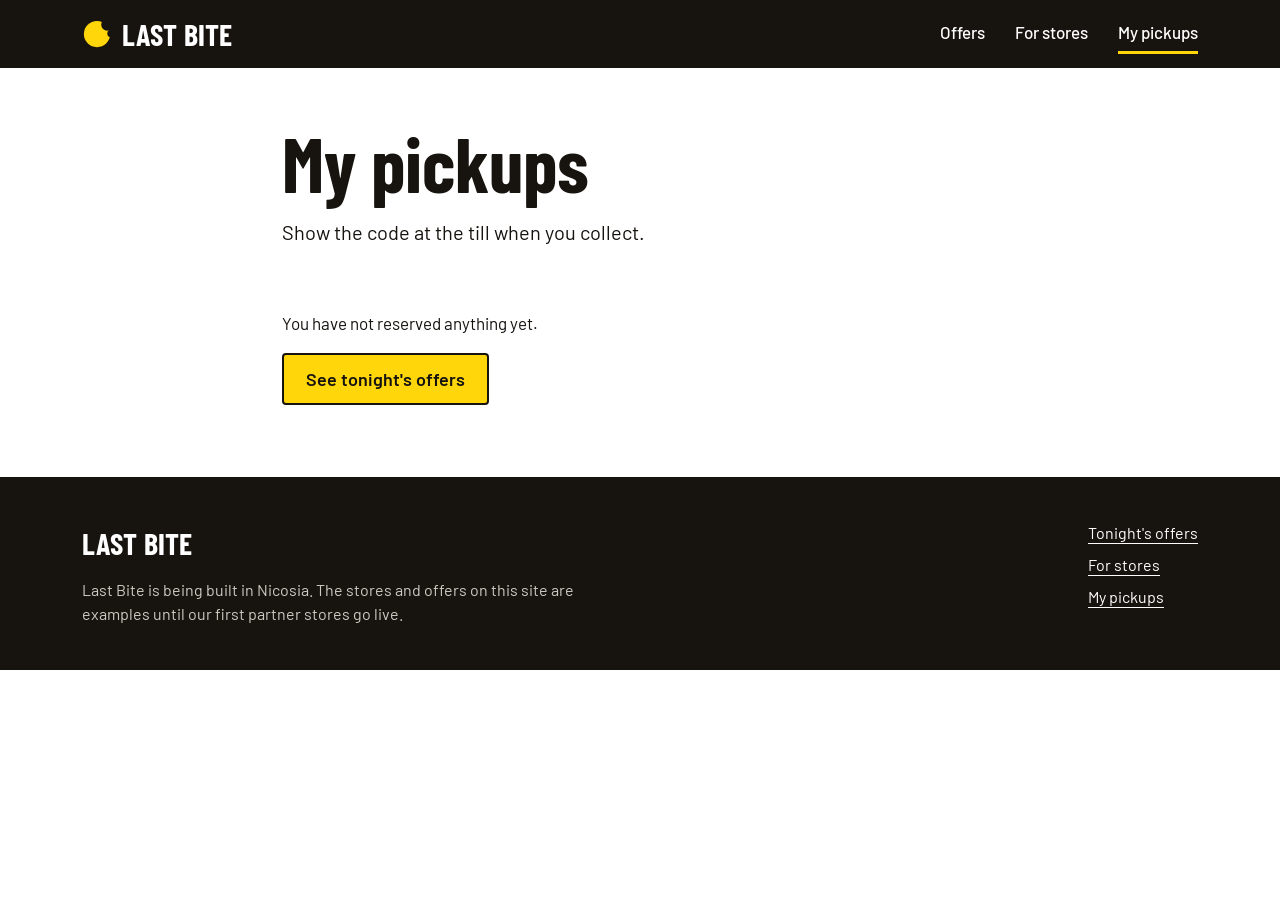
==== pickups.html @ b9eb2b0c "Last Bite website prototype: offers, store page, pickups" ====
<!doctype html>
<html lang="en">
<head>
  <meta charset="utf-8">
  <meta name="viewport" content="width=device-width, initial-scale=1">
  <meta name="robots" content="noindex, nofollow">
  <title>My pickups | Last Bite</title>
  <link rel="icon" href="favicon.svg" type="image/svg+xml">
  <link rel="preconnect" href="https://fonts.googleapis.com">
  <link rel="preconnect" href="https://fonts.gstatic.com" crossorigin>
  <link href="https://fonts.googleapis.com/css2?family=Barlow:wght@400;500;600&family=Barlow+Condensed:wght@600;700&display=swap" rel="stylesheet">
  <link rel="stylesheet" href="css/site.css">
</head>
<body>
  <a class="skip" href="#tickets">Skip to my pickups</a>

  <header class="top on-ink">
    <div class="wrap">
      <a class="brand" href="index.html">
        <svg width="30" height="30" viewBox="0 0 32 32" aria-hidden="true">
          <defs>
            <mask id="bite">
              <rect width="32" height="32" fill="#fff"/>
              <circle cx="27" cy="6" r="6.5"/>
              <circle cx="31" cy="15.5" r="4"/>
            </mask>
          </defs>
          <circle cx="16" cy="16" r="14" fill="#ffd60a" mask="url(#bite)"/>
        </svg>
        Last Bite
      </a>
      <nav class="nav" aria-label="Main">
        <a href="index.html">Offers</a>
        <a href="stores.html">For stores</a>
        <a href="pickups.html" aria-current="page">My pickups</a>
      </nav>
    </div>
  </header>

  <main>
    <section class="pagehead">
      <div class="wrap narrow">
        <h1>My pickups</h1>
        <p>Show the code at the till when you collect.</p>
        <p id="tally" hidden></p>
      </div>
    </section>

    <section class="section pickups">
      <div class="wrap narrow">
        <ul class="tickets" id="tickets"></ul>
        <div id="empty" hidden>
          <p>You have not reserved anything yet.</p>
          <a class="btn" href="index.html#offers">See tonight's offers</a>
        </div>
      </div>
    </section>
  </main>

  <footer class="foot on-ink">
    <div class="wrap">
      <div>
        <a class="brand" href="index.html">Last Bite</a>
        <p>Last Bite is being built in Nicosia. The stores and offers on this site are examples until our first partner stores go live.</p>
      </div>
      <nav aria-label="Footer">
        <a href="index.html#offers">Tonight's offers</a>
        <a href="stores.html">For stores</a>
        <a href="pickups.html">My pickups</a>
      </nav>
    </div>
  </footer>

  <script src="js/data.js"></script>
  <script src="js/app.js"></script>
</body>
</html>
---- css/site.css ----
:root {
  --ink: #17130f;
  --paper: #ffffff;
  --shelf: #f1f0ec;
  --line: #dcd9d2;
  --muted: #5d5850;
  --sticker: #ffd60a;
  --sticker-dark: #e9bf00;
  --red: #c4261b;
  --green: #1d6b3a;
  --display: "Barlow Condensed", "Arial Narrow", Arial, sans-serif;
  --text: "Barlow", Arial, Helvetica, sans-serif;
  --gutter: 32px;
  --page: 1180px;
}

*,
*::before,
*::after {
  box-sizing: border-box;
}

html {
  scroll-behavior: smooth;
}

body {
  margin: 0;
  background: var(--paper);
  color: var(--ink);
  font-family: var(--text);
  font-size: 17px;
  line-height: 1.5;
}

img {
  display: block;
  max-width: 100%;
  height: auto;
}

h1,
h2,
h3 {
  font-family: var(--display);
  font-weight: 700;
  line-height: 1;
  margin: 0;
}

p {
  margin: 0 0 1em;
}

a {
  color: inherit;
}

:focus-visible {
  outline: 3px solid var(--ink);
  outline-offset: 3px;
}

.on-ink :focus-visible {
  outline-color: var(--sticker);
}

.wrap {
  max-width: var(--page);
  margin: 0 auto;
  padding: 0 var(--gutter);
}

.narrow {
  max-width: 780px;
}

.skip {
  position: absolute;
  left: -999px;
  top: 0;
  background: var(--sticker);
  padding: 10px 16px;
  font-weight: 600;
}

.skip:focus {
  left: 12px;
  top: 12px;
  z-index: 20;
}

/* header */

.top {
  background: var(--ink);
  color: var(--paper);
}

.top .wrap {
  display: flex;
  align-items: center;
  justify-content: space-between;
  gap: 24px;
  min-height: 68px;
}

.brand {
  display: inline-flex;
  align-items: center;
  gap: 10px;
  font-family: var(--display);
  font-weight: 700;
  font-size: 30px;
  letter-spacing: 0.01em;
  text-decoration: none;
  text-transform: uppercase;
}

.brand svg {
  flex: none;
}

.nav {
  display: flex;
  gap: 30px;
  font-weight: 500;
}

.nav a {
  text-decoration: none;
  padding: 6px 0;
  border-bottom: 3px solid transparent;
  transition: border-color 120ms ease-out;
}

.nav a:hover {
  border-bottom-color: #6b655c;
}

.nav a[aria-current="page"] {
  border-bottom-color: var(--sticker);
}

/* buttons */

.btn {
  display: inline-block;
  font: 600 18px/1 var(--text);
  padding: 15px 22px;
  border: 2px solid var(--ink);
  border-radius: 4px;
  background: var(--sticker);
  color: var(--ink);
  text-decoration: none;
  cursor: pointer;
  transition: background-color 120ms ease-out, color 120ms ease-out;
}

.btn:hover {
  background: var(--ink);
  color: var(--sticker);
}

.btn:active {
  transform: translateY(1px);
}

.btn[disabled] {
  background: var(--shelf);
  border-color: var(--line);
  color: var(--muted);
  cursor: default;
}

.btn.plain {
  background: var(--paper);
}

.btn.plain:hover {
  background: var(--ink);
  color: var(--paper);
}

.btn.small {
  font-size: 16px;
  padding: 10px 14px;
}

.textlink {
  font-weight: 600;
  text-decoration-thickness: 2px;
  text-underline-offset: 4px;
}

.textlink:hover {
  text-decoration-color: var(--sticker-dark);
}

/* hero */

.hero {
  position: relative;
  border-bottom: 2px solid var(--ink);
}

.hero h1 {
  font-size: clamp(60px, 7.4vw, 116px);
  letter-spacing: -0.01em;
  line-height: 0.9;
}

.hero .lede {
  font-size: 21px;
  line-height: 1.45;
  max-width: 30em;
  margin: 26px 0 30px;
}

.hero .actions {
  display: flex;
  align-items: center;
  flex-wrap: wrap;
  gap: 22px;
}

.hero figure {
  margin: 0;
  position: relative;
}

.hero figure img {
  width: 100%;
  height: 100%;
  object-fit: cover;
}

.sticker {
  position: absolute;
  width: 172px;
  height: 172px;
  border-radius: 50%;
  background: var(--sticker);
  display: flex;
  flex-direction: column;
  align-items: center;
  justify-content: center;
  text-align: center;
  transform: rotate(-9deg);
  font-family: var(--display);
  font-weight: 600;
  font-size: 21px;
  line-height: 1.05;
  text-transform: uppercase;
  animation: stick 420ms cubic-bezier(0.2, 0.9, 0.3, 1.2) 250ms backwards;
}

.sticker b {
  font-size: 78px;
  font-weight: 700;
  line-height: 0.85;
}

@keyframes stick {
  from {
    transform: rotate(-24deg) scale(0.4);
    opacity: 0;
  }
}

/* section heads */

.section {
  padding: 72px 0;
}

.section.shelf {
  background: var(--shelf);
}

.head {
  display: flex;
  align-items: baseline;
  justify-content: space-between;
  gap: 20px;
  flex-wrap: wrap;
  margin-bottom: 26px;
}

.head h2,
.section h2 {
  font-size: clamp(40px, 4.4vw, 58px);
}

.head .when {
  color: var(--muted);
  font-weight: 500;
}

/* filters */

.filters {
  display: flex;
  align-items: center;
  flex-wrap: wrap;
  gap: 12px 22px;
  padding: 14px 0;
  border-top: 2px solid var(--ink);
  border-bottom: 1px solid var(--line);
}

.chips {
  display: flex;
  gap: 6px;
  flex-wrap: wrap;
}

.chip {
  font: 500 16px/1 var(--text);
  padding: 9px 14px;
  border: 1px solid var(--ink);
  border-radius: 4px;
  background: var(--paper);
  color: var(--ink);
  cursor: pointer;
  transition: background-color 120ms ease-out;
}

.chip:hover {
  background: var(--shelf);
}

.chip[aria-pressed="true"] {
  background: var(--ink);
  color: var(--paper);
}

.filters label {
  display: inline-flex;
  align-items: center;
  gap: 8px;
  font-weight: 500;
  font-size: 16px;
}

.filters select {
  font: 500 16px/1.2 var(--text);
  padding: 8px 10px;
  border: 1px solid var(--ink);
  border-radius: 4px;
  background: var(--paper);
  color: var(--ink);
}

.filters input[type="checkbox"] {
  width: 18px;
  height: 18px;
  accent-color: var(--ink);
}

.filters .count {
  margin-left: auto;
  color: var(--muted);
  font-size: 16px;
}

/* offers */

.offers {
  list-style: none;
  margin: 0;
  padding: 0;
}

.offer {
  display: grid;
  align-items: center;
  border-bottom: 1px solid var(--line);
}

.offer .pic {
  aspect-ratio: 4 / 3;
  overflow: hidden;
  background: var(--shelf);
}

.offer .pic img {
  width: 100%;
  height: 100%;
  object-fit: cover;
}

.offer h3 {
  font-size: 30px;
  font-weight: 600;
}

.offer .where {
  color: var(--muted);
  font-size: 15px;
  margin: 2px 0 10px;
}

.offer .what {
  font-weight: 600;
  margin: 0;
}

.offer .inside {
  margin: 0 0 10px;
}

.datemark {
  display: inline-block;
  font-size: 14px;
  font-weight: 500;
  padding: 3px 8px;
  border: 1px solid var(--ink);
  border-radius: 3px;
}

.collect .lab,
.tag .lab {
  display: block;
  font-size: 13px;
  font-weight: 600;
  letter-spacing: 0.06em;
  text-transform: uppercase;
}

.collect .time {
  display: block;
  font-family: var(--display);
  font-weight: 600;
  font-size: 30px;
  line-height: 1.1;
}

.collect .closing {
  font-size: 15px;
  color: var(--muted);
}

.collect .closing.soon {
  color: var(--red);
  font-weight: 600;
}

.tag {
  background: var(--sticker);
  border-radius: 4px;
  padding: 10px 14px 8px;
}

.tag .was {
  white-space: nowrap;
  text-decoration: line-through;
  text-decoration-thickness: 2px;
  text-decoration-color: var(--red);
  font-weight: 500;
}

.tag .now {
  display: block;
  font-family: var(--display);
  font-weight: 700;
  font-size: 50px;
  line-height: 0.95;
}

.left {
  font-size: 15px;
  font-weight: 500;
  margin: 8px 0 0;
}

.left.last {
  color: var(--red);
  font-weight: 600;
}

.none {
  padding: 40px 0;
  font-size: 19px;
}

/* evening timeline */

.evening {
  list-style: none;
  margin: 34px 0 0;
  padding: 0;
  display: grid;
}

.evening li {
  border-top: 2px solid var(--ink);
  padding-top: 14px;
}

.evening .clock {
  display: block;
  font-family: var(--display);
  font-weight: 700;
  font-size: 64px;
  line-height: 1;
}

.evening h3 {
  font-size: 26px;
  font-weight: 600;
  margin: 10px 0 6px;
}

.evening p {
  margin: 0;
  max-width: 24em;
}

/* promises */

.promises {
  display: grid;
  align-items: center;
}

.promises figure {
  margin: 0;
}

.promises dl {
  margin: 28px 0 0;
}

.promises dt {
  font-family: var(--display);
  font-weight: 600;
  font-size: 27px;
  line-height: 1.1;
  padding-top: 16px;
  border-top: 1px solid var(--line);
}

.promises dd {
  margin: 4px 0 16px;
}

/* questions */

.qa details {
  border-bottom: 1px solid var(--line);
}

.qa details:first-of-type {
  border-top: 2px solid var(--ink);
}

.qa summary {
  cursor: pointer;
  list-style: none;
  display: flex;
  justify-content: space-between;
  gap: 16px;
  padding: 18px 0;
  font-family: var(--display);
  font-weight: 600;
  font-size: 27px;
  line-height: 1.15;
}

.qa summary::-webkit-details-marker {
  display: none;
}

.qa summary::after {
  content: "+";
  font-weight: 500;
}

.qa details[open] summary::after {
  content: "\2212";
}

.qa summary:hover {
  background: var(--shelf);
}

.qa details p {
  max-width: 40em;
  margin: 0 0 20px;
}

/* dialog and ticket */

dialog {
  border: 2px solid var(--ink);
  border-radius: 6px;
  padding: 0;
  width: min(560px, calc(100vw - 32px));
  color: var(--ink);
}

dialog::backdrop {
  background: rgba(23, 19, 15, 0.62);
}

.sheet {
  padding: 28px;
}

.sheet h2 {
  font-size: 38px;
  margin-bottom: 14px;
}

.summary {
  display: grid;
  grid-template-columns: 1fr auto;
  gap: 14px;
  align-items: start;
  padding: 14px 0;
  border-top: 1px solid var(--line);
  border-bottom: 1px solid var(--line);
  margin-bottom: 18px;
}

.summary p {
  margin: 0;
}

.field {
  margin-bottom: 16px;
}

.field label,
.field .label {
  display: block;
  font-weight: 600;
  margin-bottom: 5px;
}

.field .hint {
  display: block;
  color: var(--muted);
  font-size: 15px;
  margin-top: 4px;
}

.field input,
.field select,
.field textarea {
  width: 100%;
  font: 400 17px/1.3 var(--text);
  padding: 11px 12px;
  border: 1px solid var(--ink);
  border-radius: 4px;
  background: var(--paper);
  color: var(--ink);
}

.field textarea {
  min-height: 84px;
  resize: vertical;
}

.field input:focus-visible,
.field select:focus-visible,
.field textarea:focus-visible {
  outline-offset: 1px;
}

.field .error {
  color: var(--red);
  font-weight: 600;
  font-size: 15px;
  margin-top: 4px;
}

.field input[aria-invalid="true"],
.field textarea[aria-invalid="true"] {
  border-color: var(--red);
  border-width: 2px;
}

.note {
  background: var(--shelf);
  border-radius: 4px;
  padding: 10px 12px;
  font-size: 15px;
}

.row-actions {
  display: flex;
  flex-wrap: wrap;
  gap: 12px;
  margin-top: 20px;
}

.ticket {
  background: var(--paper);
  border: 2px solid var(--ink);
  border-radius: 6px;
  display: grid;
}

.ticket .stub {
  background: var(--sticker);
  padding: 20px 24px;
  text-align: center;
}

.ticket .stub .lab {
  font-size: 13px;
  font-weight: 600;
  letter-spacing: 0.06em;
  text-transform: uppercase;
}

.ticket .code {
  display: block;
  font-family: var(--display);
  font-weight: 700;
  font-size: 68px;
  line-height: 1;
  letter-spacing: 0.04em;
  white-space: nowrap;
}

.ticket .body {
  padding: 20px 24px;
}

.ticket .body h3 {
  font-size: 28px;
  font-weight: 600;
  margin-bottom: 4px;
}

.ticket .body p {
  margin: 0 0 4px;
}

.ticket .state {
  display: inline-block;
  font-size: 14px;
  font-weight: 600;
  padding: 3px 8px;
  border-radius: 3px;
  border: 1px solid var(--ink);
  margin-top: 8px;
}

.ticket .state.done {
  background: var(--green);
  border-color: var(--green);
  color: var(--paper);
}

.ticket .state.off {
  color: var(--muted);
  border-color: var(--line);
}

.tickets {
  display: grid;
  gap: 20px;
  list-style: none;
  padding: 0;
  margin: 28px 0 0;
}

.pagehead {
  padding: 56px 0 8px;
}

.pagehead h1 {
  font-size: clamp(52px, 6vw, 84px);
}

.pagehead p {
  font-size: 20px;
  max-width: 34em;
  margin-top: 16px;
}

/* stores page */

.rates {
  width: 100%;
  border-collapse: collapse;
  margin-top: 26px;
}

.rates th,
.rates td {
  text-align: left;
  vertical-align: top;
  padding: 14px 0;
  border-top: 1px solid var(--line);
}

.rates tr:first-child th,
.rates tr:first-child td {
  border-top: 2px solid var(--ink);
}

.rates th {
  font-weight: 600;
  width: 34%;
  padding-right: 20px;
}

.rates .big {
  font-family: var(--display);
  font-weight: 700;
  font-size: 34px;
  line-height: 1;
  display: block;
}

.sum {
  background: var(--sticker);
  border-radius: 4px;
  padding: 22px 24px;
}

.sum h3 {
  font-size: 28px;
  font-weight: 600;
  margin-bottom: 12px;
}

.sum table {
  width: 100%;
  border-collapse: collapse;
}

.sum td {
  padding: 7px 0;
  border-top: 1px solid rgba(23, 19, 15, 0.25);
}

.sum td:last-child {
  text-align: right;
  font-weight: 600;
  font-variant-numeric: tabular-nums;
}

.sum tr:last-child td {
  border-top: 2px solid var(--ink);
  font-family: var(--display);
  font-weight: 700;
  font-size: 30px;
}

.asked {
  display: grid;
  margin-top: 30px;
}

.asked div {
  border-top: 2px solid var(--ink);
  padding-top: 12px;
}

.asked b {
  display: block;
  font-family: var(--display);
  font-weight: 700;
  font-size: 60px;
  line-height: 1;
}

.asked p {
  margin: 6px 0 0;
  max-width: 22em;
}

.form {
  display: grid;
  margin-top: 26px;
}

.form .full {
  grid-column: 1 / -1;
}

.done-box {
  border: 2px solid var(--ink);
  border-radius: 6px;
  padding: 18px 20px;
  margin-top: 20px;
}

.done-box p {
  margin: 0 0 10px;
}

.check {
  display: flex;
  gap: 12px;
  align-items: flex-end;
  flex-wrap: wrap;
  margin-top: 22px;
}

.check .field {
  margin: 0;
  flex: 1 1 220px;
  max-width: 300px;
}

.check input {
  font-family: var(--display);
  font-weight: 600;
  font-size: 26px;
  letter-spacing: 0.06em;
  text-transform: uppercase;
}

.intro {
  font-size: 19px;
  max-width: 40em;
  margin: 14px 0 0;
}

.qlist {
  margin-top: 26px;
}

.checkline label {
  display: inline-flex;
  align-items: center;
  gap: 8px;
  margin: 0;
}

.field.checkline input {
  width: 18px;
  height: 18px;
  accent-color: var(--ink);
}

.ticket .body .btn {
  margin-top: 14px;
}

#check-out {
  margin-top: 24px;
  max-width: 780px;
}

#check-out > .btn {
  margin-top: 16px;
}

.pickups {
  padding-top: 8px;
}

#tally {
  font-weight: 600;
}

/* footer */

.foot {
  background: var(--ink);
  color: var(--paper);
  padding: 44px 0;
  font-size: 16px;
}

.foot .wrap {
  display: flex;
  justify-content: space-between;
  gap: 40px;
  flex-wrap: wrap;
}

.foot p {
  max-width: 34em;
  margin: 12px 0 0;
  color: #cfcac1;
}

.foot nav {
  display: flex;
  flex-direction: column;
  gap: 8px;
}

.foot nav a {
  text-underline-offset: 4px;
}

/* desktop only */

@media (min-width: 1025px) {
  .hero {
    display: grid;
    grid-template-columns: minmax(0, 5fr) minmax(0, 6fr);
    min-height: 640px;
  }

  .hero .copy {
    align-self: center;
    padding: 64px 72px 64px max(var(--gutter), calc((100vw - var(--page)) / 2 + var(--gutter)));
  }

  .sticker {
    left: 44px;
    bottom: -58px;
    z-index: 2;
  }

  .offer {
    grid-template-columns: 208px minmax(0, 1fr) 190px 168px 128px;
    gap: 28px;
    padding: 22px 0;
  }

  .offer .go {
    justify-self: end;
    text-align: right;
  }

  .evening {
    grid-template-columns: repeat(3, 1fr);
    gap: 36px;
  }

  .promises {
    grid-template-columns: 5fr 6fr;
    gap: 64px;
  }

  .ticket {
    grid-template-columns: 320px 1fr;
  }

  .ticket .code {
    font-size: 60px;
  }

  .ticket .stub {
    display: flex;
    flex-direction: column;
    justify-content: center;
    border-right: 2px dashed var(--ink);
  }

  dialog .ticket {
    grid-template-columns: 1fr;
  }

  dialog .ticket .stub {
    border-right: 0;
    border-bottom: 2px dashed var(--ink);
  }

  .storehero {
    display: grid;
    grid-template-columns: 6fr 5fr;
    gap: 56px;
    align-items: center;
  }

  .costs {
    display: grid;
    grid-template-columns: 7fr 4fr;
    gap: 56px;
    align-items: start;
  }

  .asked {
    grid-template-columns: repeat(3, 1fr);
    gap: 36px;
  }

  .form {
    grid-template-columns: 1fr 1fr;
    gap: 0 28px;
    max-width: 860px;
  }
}

/* tablet and phone only */

@media (max-width: 1024px) {
  :root {
    --gutter: 20px;
  }

  body {
    font-size: 16px;
  }

  .top .wrap {
    min-height: 60px;
    gap: 12px;
    flex-wrap: wrap;
    padding-top: 8px;
    padding-bottom: 8px;
  }

  .brand {
    font-size: 26px;
  }

  .nav {
    gap: 20px;
    font-size: 15px;
  }

  .hero .copy {
    padding: 40px var(--gutter) 44px;
  }

  .hero .lede {
    font-size: 18px;
    margin: 18px 0 24px;
  }

  .hero figure {
    height: 300px;
  }

  .sticker {
    z-index: 2;
    width: 124px;
    height: 124px;
    right: 18px;
    bottom: -40px;
    font-size: 16px;
  }

  .sticker b {
    font-size: 54px;
  }

  .section {
    padding: 48px 0;
  }

  .filters .count {
    margin-left: 0;
    flex-basis: 100%;
  }

  .offer {
    grid-template-columns: 132px minmax(0, 1fr);
    gap: 14px 16px;
    padding: 18px 0;
    align-items: start;
  }

  .offer h3 {
    font-size: 25px;
  }

  .offer .collect {
    grid-column: 1 / -1;
    display: flex;
    align-items: baseline;
    flex-wrap: wrap;
    gap: 4px 10px;
  }

  .collect .time {
    font-size: 24px;
  }

  .offer .price {
    grid-column: 1;
  }

  .tag .now {
    font-size: 40px;
  }

  .offer .go {
    grid-column: 2;
    align-self: center;
  }

  .evening {
    gap: 26px;
  }

  .evening .clock {
    font-size: 50px;
  }

  .promises {
    gap: 28px;
  }

  .ticket .stub {
    border-bottom: 2px dashed var(--ink);
  }

  .ticket .code {
    font-size: 56px;
  }

  .pagehead {
    padding-top: 36px;
  }

  .storehero figure {
    margin: 26px 0 0;
  }

  .costs .sum {
    margin-top: 28px;
  }

  .asked {
    gap: 24px;
  }

  .asked b {
    font-size: 48px;
  }

  .foot .wrap {
    gap: 24px;
  }
}

@media (max-width: 560px) {
  .nav {
    gap: 16px;
  }

  .hero h1 {
    font-size: 56px;
  }

  .hero figure {
    height: 230px;
  }

  .offer {
    grid-template-columns: 112px minmax(0, 1fr);
  }

  .tag {
    padding: 10px 10px 8px;
  }

  .tag .was {
    font-size: 14px;
  }

  .tag .now {
    font-size: 36px;
  }

  .sheet {
    padding: 20px;
  }

  .qa summary {
    font-size: 23px;
  }
}

@media (prefers-reduced-motion: reduce) {
  html {
    scroll-behavior: auto;
  }

  .sticker {
    animation: none;
  }

  .btn,
  .chip,
  .nav a {
    transition: none;
  }
}
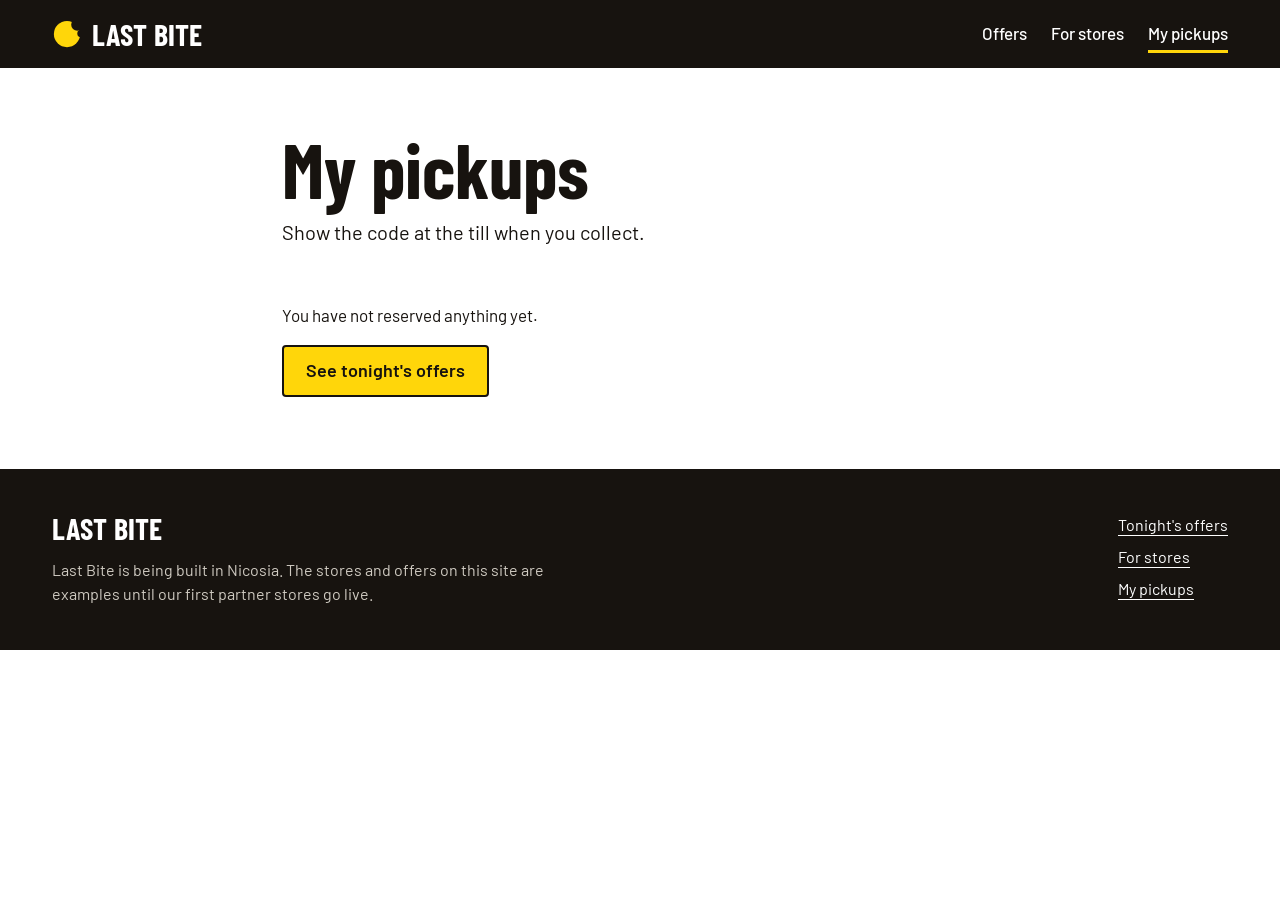
==== commit e4c67f67: "Bootstrap layout, phone menu, reveal and hover animations, store fee 14.99" ====
--- a/pickups.html
+++ b/pickups.html
@@ -9,69 +9,82 @@
   <link rel="preconnect" href="https://fonts.googleapis.com">
   <link rel="preconnect" href="https://fonts.gstatic.com" crossorigin>
   <link href="https://fonts.googleapis.com/css2?family=Barlow:wght@400;500;600&family=Barlow+Condensed:wght@600;700&display=swap" rel="stylesheet">
+  <link href="https://cdn.jsdelivr.net/npm/bootstrap@5.3.9/dist/css/bootstrap.min.css" rel="stylesheet" integrity="sha384-yEPZ7jP9S0QKiUQ0m3jjsO4ProIW7wvR9gXkI7JOGa2XVsw53Yke2bsdkBbjmmiX" crossorigin="anonymous">
   <link rel="stylesheet" href="css/site.css">
+  <script>document.documentElement.classList.add("js");</script>
 </head>
 <body>
   <a class="skip" href="#tickets">Skip to my pickups</a>
 
-  <header class="top on-ink">
-    <div class="wrap">
-      <a class="brand" href="index.html">
-        <svg width="30" height="30" viewBox="0 0 32 32" aria-hidden="true">
-          <defs>
-            <mask id="bite">
-              <rect width="32" height="32" fill="#fff"/>
-              <circle cx="27" cy="6" r="6.5"/>
-              <circle cx="31" cy="15.5" r="4"/>
-            </mask>
-          </defs>
-          <circle cx="16" cy="16" r="14" fill="#ffd60a" mask="url(#bite)"/>
-        </svg>
-        Last Bite
-      </a>
-      <nav class="nav" aria-label="Main">
-        <a href="index.html">Offers</a>
-        <a href="stores.html">For stores</a>
-        <a href="pickups.html" aria-current="page">My pickups</a>
-      </nav>
-    </div>
+  <header class="top on-ink sticky-top">
+    <nav class="navbar navbar-expand-lg" data-bs-theme="dark" aria-label="Main">
+      <div class="container">
+        <a class="navbar-brand brand" href="index.html">
+          <svg width="30" height="30" viewBox="0 0 32 32" aria-hidden="true">
+            <defs>
+              <mask id="bite">
+                <rect width="32" height="32" fill="#fff"/>
+                <circle cx="27" cy="6" r="6.5"/>
+                <circle cx="31" cy="15.5" r="4"/>
+              </mask>
+            </defs>
+            <circle cx="16" cy="16" r="14" fill="#ffd60a" mask="url(#bite)"/>
+          </svg>
+          Last Bite
+        </a>
+        <button class="navbar-toggler" type="button" data-bs-toggle="collapse" data-bs-target="#menu" aria-controls="menu" aria-expanded="false" aria-label="Menu">
+          <span class="navbar-toggler-icon"></span>
+        </button>
+        <div class="collapse navbar-collapse" id="menu">
+          <ul class="navbar-nav ms-auto pb-2 pb-lg-0 gap-lg-4">
+            <li class="nav-item"><a class="nav-link" href="index.html">Offers</a></li>
+            <li class="nav-item"><a class="nav-link" href="stores.html">For stores</a></li>
+            <li class="nav-item"><a class="nav-link active" href="pickups.html" aria-current="page">My pickups</a></li>
+          </ul>
+        </div>
+      </div>
+    </nav>
   </header>
 
   <main>
     <section class="pagehead">
-      <div class="wrap narrow">
-        <h1>My pickups</h1>
-        <p>Show the code at the till when you collect.</p>
-        <p id="tally" hidden></p>
+      <div class="container narrow">
+        <h1 class="lines"><span class="line"><span>My pickups</span></span></h1>
+        <p class="after-lines">Show the code at the till when you collect.</p>
+        <p class="after-lines" id="tally" hidden></p>
       </div>
     </section>
 
     <section class="section pickups">
-      <div class="wrap narrow">
+      <div class="container narrow">
         <ul class="tickets" id="tickets"></ul>
-        <div id="empty" hidden>
+        <div class="reveal" id="empty" hidden>
           <p>You have not reserved anything yet.</p>
-          <a class="btn" href="index.html#offers">See tonight's offers</a>
+          <a class="btn btn-bite" href="index.html#offers">See tonight's offers</a>
         </div>
       </div>
     </section>
   </main>
 
   <footer class="foot on-ink">
-    <div class="wrap">
-      <div>
-        <a class="brand" href="index.html">Last Bite</a>
-        <p>Last Bite is being built in Nicosia. The stores and offers on this site are examples until our first partner stores go live.</p>
+    <div class="container">
+      <div class="row gy-4 justify-content-between">
+        <div class="col-md-7">
+          <a class="brand" href="index.html">Last Bite</a>
+          <p>Last Bite is being built in Nicosia. The stores and offers on this site are examples until our first partner stores go live.</p>
+        </div>
+        <nav class="col-md-auto" aria-label="Footer">
+          <a href="index.html#offers">Tonight's offers</a>
+          <a href="stores.html">For stores</a>
+          <a href="pickups.html">My pickups</a>
+        </nav>
       </div>
-      <nav aria-label="Footer">
-        <a href="index.html#offers">Tonight's offers</a>
-        <a href="stores.html">For stores</a>
-        <a href="pickups.html">My pickups</a>
-      </nav>
     </div>
   </footer>
 
+  <script src="https://cdn.jsdelivr.net/npm/bootstrap@5.3.9/dist/js/bootstrap.bundle.min.js" integrity="sha384-WyOxWvTyr1QaMPfiPJSv76iReVthorl5uWlFtZPyK0IEB0hGzo9y5Bp9mYanr8Bu" crossorigin="anonymous"></script>
   <script src="js/data.js"></script>
+  <script src="js/motion.js"></script>
   <script src="js/app.js"></script>
 </body>
 </html>
